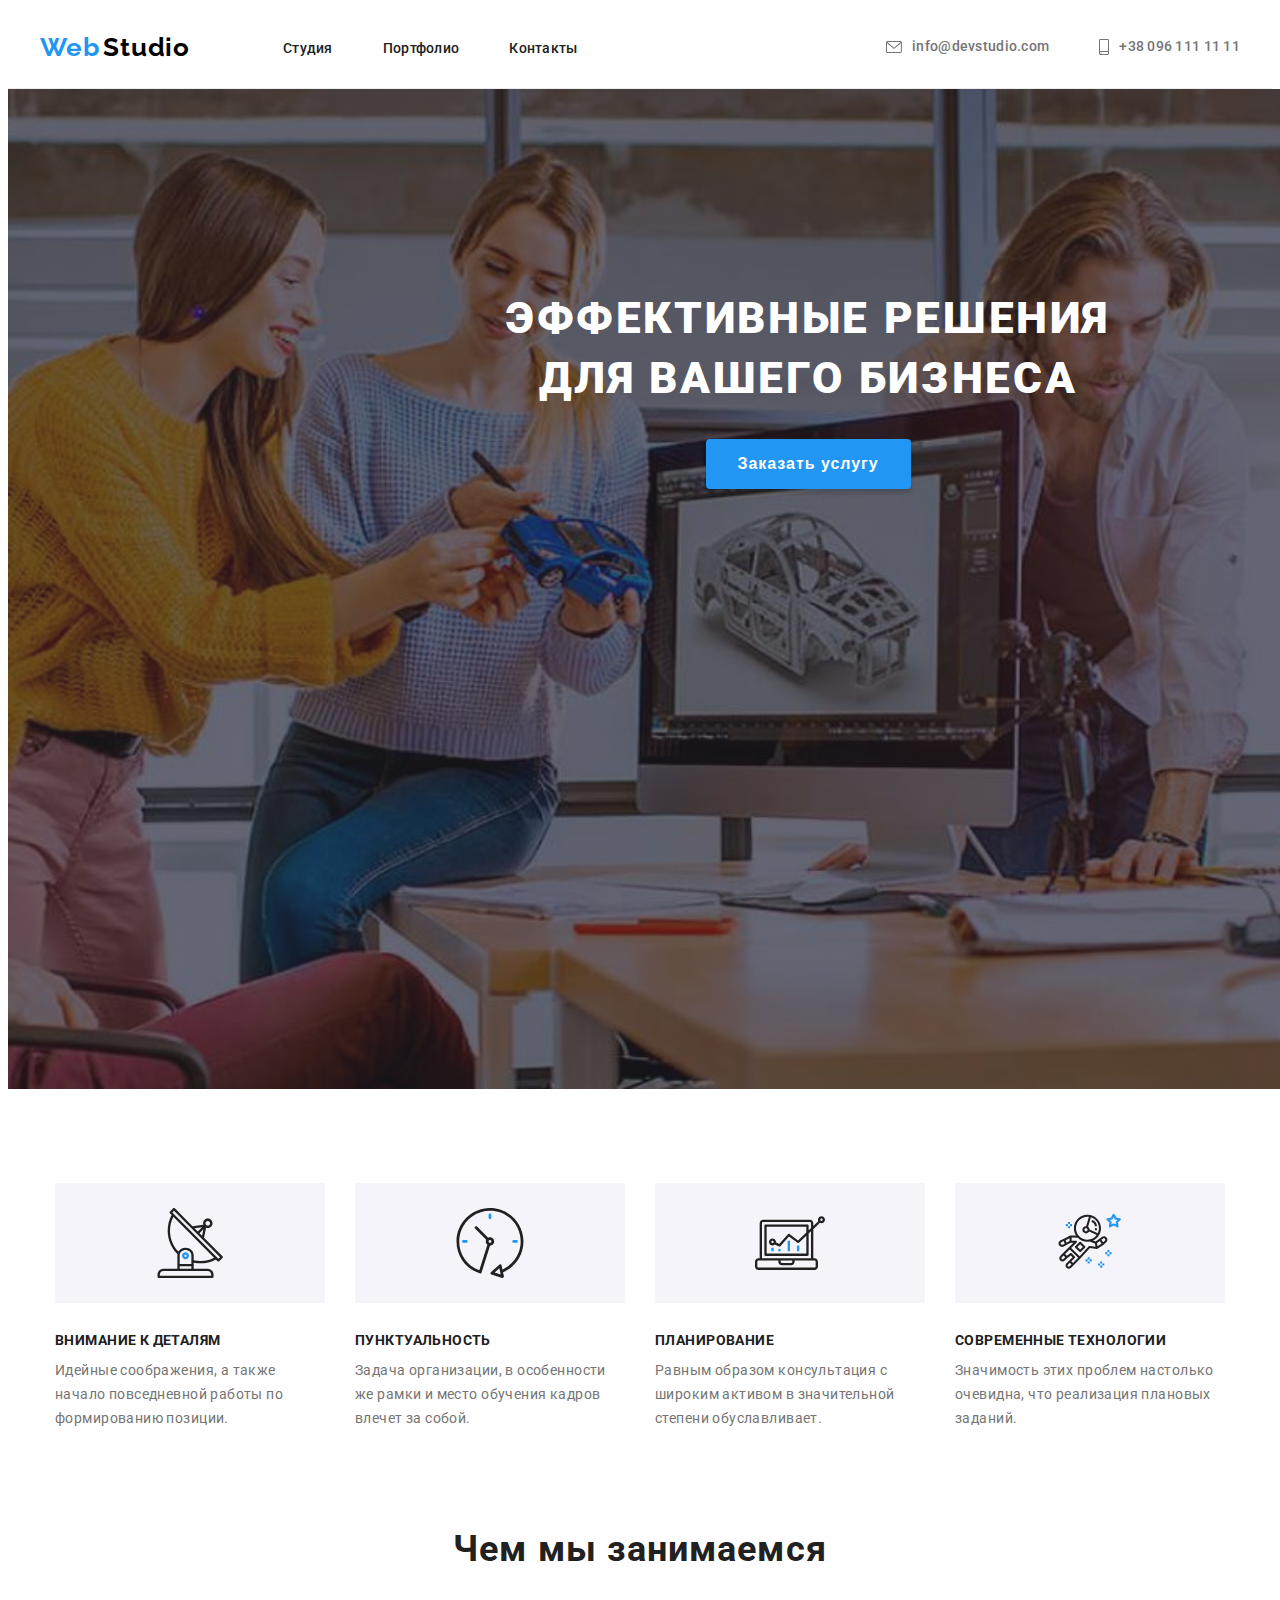
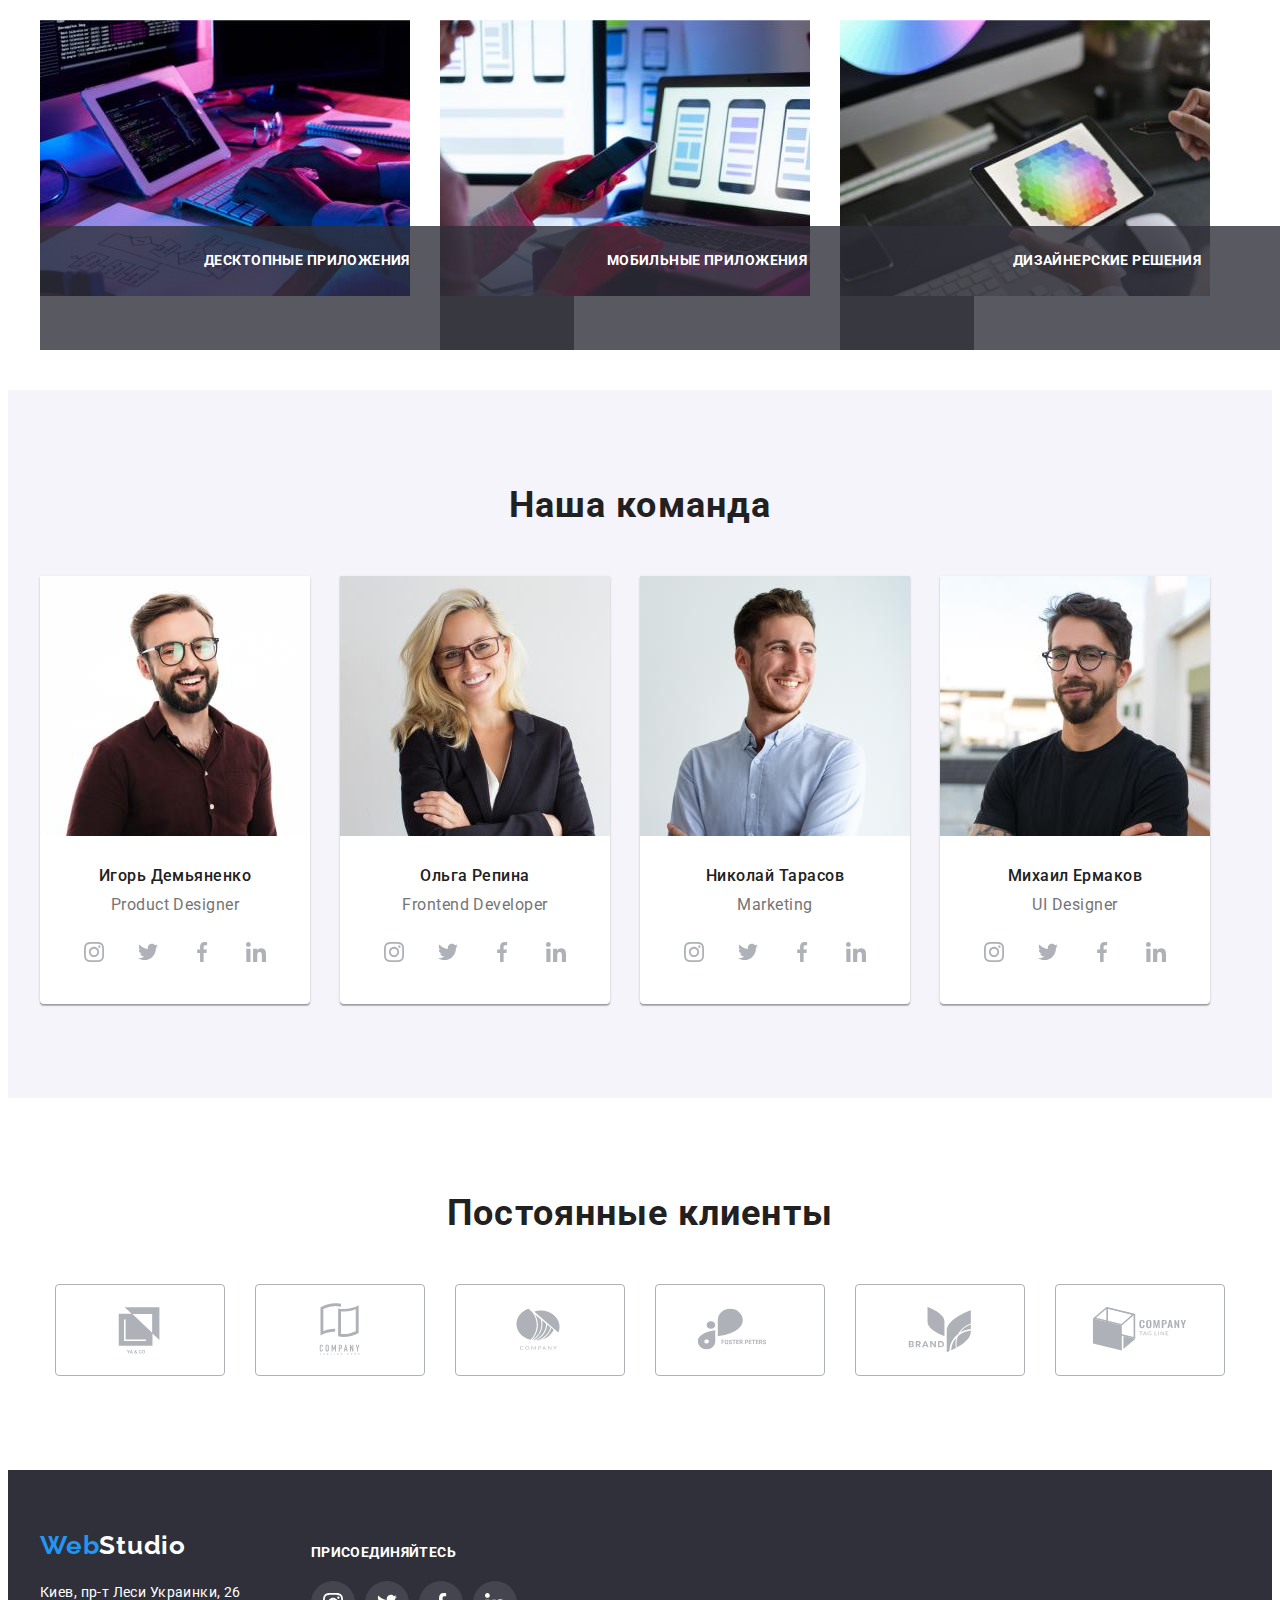
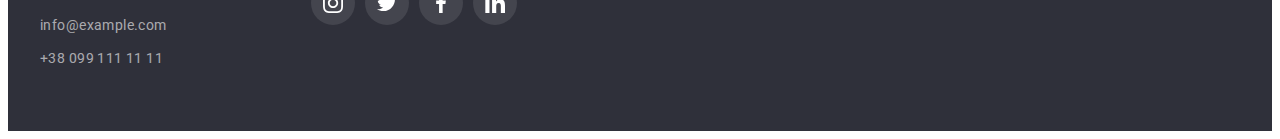
==== index.html @ 740bf36c "dz-5" ====
<!DOCTYPE html>
<html lang="ru">

<head>
  <meta charset="UTF-8" />
  <meta http-equiv="X-UA-Compatible" content="IE=edge" />
  <meta name="viewport" content="width=device-width, initial-scale=1.0" />
  <title>Document</title>
  <link rel="preconnect" href="https://fonts.googleapis.com" />
  <link rel="preconnect" href="https://fonts.gstatic.com" crossorigin />
  <link rel="preconnect" href="https://fonts.googleapis.com" />
  <link rel="preconnect" href="https://fonts.gstatic.com" crossorigin />
  <link href="https://fonts.googleapis.com/css2?family=Raleway:wght@700&family=Roboto:wght@400;500;700;900&display=swap"
    rel="stylesheet" />
  <link rel="stylesheet" href="https://cdnjs.cloudflare.com/ajax/libs/modern-normalize/1.1.0/modern-normalize.min.css"
    integrity="sha512-wpPYUAdjBVSE4KJnH1VR1HeZfpl1ub8YT/NKx4PuQ5NmX2tKuGu6U/JRp5y+Y8XG2tV+wKQpNHVUX03MfMFn9Q=="
    crossorigin="anonymous" referrerpolicy="no-referrer" />
  <link rel="stylesheet" href="css/styles.css" />
</head>

<body>
  <header>

    <div class="header-container container">
      <nav class="header-nav">
        <div class="header-logo">
          <a href="" class="link">
            <span class="logo-first">Web</span>
            <span class="logo-second-dark">Studio</span>
          </a>
        </div>
        <ul class="header-nav list">
          <li class="header-nav-item">
            <a href="" class="link menu-link change-color">Студия</a>
          </li>
          <li class="header-nav-item">
            <a href="portfolio.html" class="link menu-link change-color">Портфолио</a>
          </li>
          <li class="header-nav-item">
            <a href="" class="link menu-link change-color">Контакты</a>
          </li>
        </ul>
      </nav>
      <ul class="list header-contact">
        <li class="header-contact-item">
          <a href="mailto:info@devstudio.com" class="link contact-link change-color">
            <svg class="header-contact-icon" width="16" height="12">
              <use href="./images/sprite.svg#icon-envelope">
              </use>
            </svg>info@devstudio.com</a>
        </li>
        <li class="header-contact-item">
          <a href="tel:+38096111111" class="link contact-link change-color"><svg class="header-contact-icon" width="10"
              height="16">
              <use href="./images/sprite.svg#icon-smartphone">
              </use>
            </svg>+38 096 111 11 11</a>
        </li>
      </ul>
    </div>
  </header>
  <main>
    <section class="background-color hero">
      <div class="container hero-container">
        <h1 class="hero-title">
          Эффективные решения для вашего бизнеса
        </h1>
        <button class="hero-btn" type="button" data-modal-open>Заказать услугу</button>
      </div>
    </section>
    <section class="section">
      <div class="container benefits-container">
        <h2 class="visually-hidden"></h2>
        <ul class="list container benefits-list">
          <li class="benefits-item">
            <a href="" class="benefits-link">
              <svg class="benefits-icon" width="70" height="70">
                <use href="./images/sprite.svg#icon-antenna">
                </use>
              </svg>
            </a>
            <h3 class="benefits-title">Внимание к деталям</h3>
            <p class="benefits-text">
              Идейные соображения, а также начало повседневной работы по
              формированию позиции.
            </p>
          </li>
          <li class="benefits-item">
            <a href="" class="benefits-link">
              <svg class="benefits-icon" width="70" height="70">
                <use href="./images/sprite.svg#icon-clock">
                </use>
              </svg>
            </a>
            <h3 class="benefits-title">Пунктуальность</h3>
            <p class="benefits-text">
              Задача организации, в особенности же рамки и место обучения кадров
              влечет за собой.
            </p>
          </li>
          <li class="benefits-item">
            <a href="" class="benefits-link">
              <svg class="benefits-icon" width="70" height="70">
                <use href="./images/sprite.svg#icon-diagram">
                </use>
              </svg>
            </a>
            <h3 class="benefits-title">Планирование</h3>
            <p class="benefits-text">
              Равным образом консультация с широким активом в значительной
              степени обуславливает.
            </p>
          </li>
          <li class="benefits-item">
            <a href="" class="benefits-link">
              <svg class="benefits-icon" width="70" height="70">
                <use href="./images/sprite.svg#icon-astronavt">
                </use>
              </svg>
            </a>
            <h3 class="benefits-title">Современные технологии</h3>
            <p class="benefits-text">
              Значимость этих проблем настолько очевидна, что реализация
              плановых заданий.
            </p>
          </li>
        </ul>
      </div>
    </section>
    <section class="works">
      <div class="container works-container">
        <h2 class="section-title-second works-title">Чем мы занимаемся</h2>
        <ul class="list works-list">
          <li class="works-item">
            <div class="work-picture-text">
              <img src="./images/work1.jpg" alt="Верстка" width="370" height="294" />
              <p class="work-text">Десктопные приложения</p>
            </div>
          </li>
          <li class="works-item">
            <div class="work-picture-text">
              <img src="./images/work2.jpg" alt="Тестирование" width="370" height="294" />
              <p class="work-text">Мобильные приложения</p>
            </div>
          </li>
          <li class="works-item">
            <div class="work-picture-text">
              <img src="./images/work3.jpg" alt="Дизайн" width="370" height="294" />
              <p class="work-text">Дизайнерские решения</p>
            </div>
          </li>
        </ul>
      </div>
    </section>
    <section class="section command-section">
      <div class="container">
        <h2 class="section-title-second command-title">Наша команда</h2>
        <ul class="list command-list">
          <li class="command-item">
            <img src="./images/team1.jpg" alt="Дизайнер" width="270" height="260" />
            <div class="command-item-name">
              <h3 class="command-name">Игорь Демьяненко</h3>
              <p lang="en" class="command-position">Product Designer</p>
              <ul class="command-social list social-list">
                <li class="social-item">
                  <a href="" class="social-link">
                    <svg class="social-icon" width="20" height="20">
                      <use href="./images/sprite.svg#icon-instagram">
                      </use>
                    </svg>
                  </a>
                </li>
                <li class="social-item">
                  <a href="" class="social-link">
                    <svg class="social-icon" width="20" height="20">
                      <use href="./images/sprite.svg#icon-twitter">
                      </use>
                    </svg>
                  </a>
                </li>
                <li class="social-item">
                  <a href="" class="social-link">
                    <svg class="social-icon" width="20" height="20">
                      <use href="./images/sprite.svg#icon-facebook">
                      </use>
                    </svg>
                  </a>
                </li>
                <li class="social-item">
                  <a href="" class="social-link">
                    <svg class="social-icon" width="20" height="20">
                      <use href="./images/sprite.svg#icon-linkedin">
                      </use>
                    </svg>
                  </a>
                </li>
              </ul>
            </div>
          </li>
          <li class="command-item">
            <img src="./images/team2.jpg" alt="Разработчик" width="270" height="260" />
            <div class="command-item-name">
              <h3 class="command-name">Ольга Репина</h3>
              <p lang="en" class="command-position">Frontend Developer</p>
              <ul class="command-social list social-list">
                <li class="social-item">
                  <a href="" class="social-link">
                    <svg class="social-icon" width="20" height="20">
                      <use href="./images/sprite.svg#icon-instagram">
                      </use>
                    </svg>
                  </a>
                </li>
                <li class="social-item">
                  <a href="" class="social-link">
                    <svg class="social-icon" width="20" height="20">
                      <use href="./images/sprite.svg#icon-twitter">
                      </use>
                    </svg>
                  </a>
                </li>
                <li class="social-item">
                  <a href="" class="social-link">
                    <svg class="social-icon" width="20" height="20">
                      <use href="./images/sprite.svg#icon-facebook">
                      </use>
                    </svg>
                  </a>
                </li>
                <li class="social-item">
                  <a href="" class="social-link">
                    <svg class="social-icon" width="20" height="20">
                      <use href="./images/sprite.svg#icon-linkedin">
                      </use>
                    </svg>
                  </a>
                </li>
              </ul>
            </div>
          </li>
          <li class="command-item">
            <img src="./images/team3.jpg" alt="Маркетлог" width="270" height="260" />
            <div class="command-item-name">
              <h3 class="command-name">Николай Тарасов</h3>
              <p lang="en" class="command-position">Marketing</p>
              <ul class="command-social list social-list">
                <li class="social-item">
                  <a href="" class="social-link">
                    <svg class="social-icon" width="20" height="20">
                      <use href="./images/sprite.svg#icon-instagram">
                      </use>
                    </svg>
                  </a>
                </li>
                <li class="social-item">
                  <a href="" class="social-link">
                    <svg class="social-icon" width="20" height="20">
                      <use href="./images/sprite.svg#icon-twitter">
                      </use>
                    </svg>
                  </a>
                </li>
                <li class="social-item">
                  <a href="" class="social-link">
                    <svg class="social-icon" width="20" height="20">
                      <use href="./images/sprite.svg#icon-facebook">
                      </use>
                    </svg>
                  </a>
                </li>
                <li class="social-item">
                  <a href="" class="social-link">
                    <svg class="social-icon" width="20" height="20">
                      <use href="./images/sprite.svg#icon-linkedin">
                      </use>
                    </svg>
                  </a>
                </li>
              </ul>
            </div>
          </li>
          <li class="command-item">
            <img src="./images/team4.jpg" alt="Проектировщик" width="270" height="260" />
            <div class="command-item-name">
              <h3 class="command-name">Михаил Ермаков</h3>
              <p lang="en" class="command-position">UI Designer</p>
              <ul class="command-social list social-list">
                <li class="social-item">
                  <a href="" class="social-link">
                    <svg class="social-icon" width="20" height="20">
                      <use href="./images/sprite.svg#icon-instagram">
                      </use>
                    </svg>
                  </a>
                </li>
                <li class="social-item">
                  <a href="" class="social-link">
                    <svg class="social-icon" width="20" height="20">
                      <use href="./images/sprite.svg#icon-twitter">
                      </use>
                    </svg>
                  </a>
                </li>
                <li class="social-item">
                  <a href="" class="social-link">
                    <svg class="social-icon" width="20" height="20">
                      <use href="./images/sprite.svg#icon-facebook">
                      </use>
                    </svg>
                  </a>
                </li>
                <li class="social-item">
                  <a href="" class="social-link">
                    <svg class="social-icon" width="20" height="20">
                      <use href="./images/sprite.svg#icon-linkedin">
                      </use>
                    </svg>
                  </a>
                </li>
              </ul>
            </div>
          </li>
        </ul>
      </div>
    </section>
    <section class="section">
      <div class="container">
        <h2 class="section-title-second client-title">Постоянные клиенты</h2>
        <ul class="client-list list">
          <li class="client-item">
            <a href="" class="client-link">
              <svg class="client-icon" width="106" height="60">
                <use href="./images/sprite.svg#icon-Logo-01">
                </use>
              </svg>
            </a>
          </li>
          <li class="client-item">
            <a href="" class="client-link">
              <svg class="client-icon" width="106" height="60">
                <use href="./images/sprite.svg#icon-Logo-02">
                </use>
              </svg>
            </a>
          </li>
          <li class="client-item">
            <a href="" class="client-link">
              <svg class="client-icon" width="106" height="60">
                <use href="./images/sprite.svg#icon-Logo-03">
                </use>
              </svg>
            </a>
          </li>
          <li class="client-item">
            <a href="" class="client-link">
              <svg class="client-icon" width="106" height="60">
                <use href="./images/sprite.svg#icon-Logo-04">
                </use>
              </svg>
            </a>
          </li>
          <li class="client-item">
            <a href="" class="client-link">
              <svg class="client-icon" width="106" height="60">
                <use href="./images/sprite.svg#icon-Logo-05">
                </use>
              </svg>
            </a>
          </li>
          <li class="client-item">
            <a href="" class="client-link">
              <svg class="client-icon" width="106" height="60">
                <use href="./images/sprite.svg#icon-Logo-06">
                </use>
              </svg>
            </a>
          </li>
        </ul>
      </div>
    </section>
  </main>

  <footer class="background-color">
    <div class="container footer-container">
      <div class="footer-left">
        <div class="footer-logo">
          <a href="" class="link">
            <span class="logo-first">Web</span><span class="logo-second-light">Studio</span>
          </a>
        </div>
        <div class="footer-contact">
          <ul class="list footer-list">
            <li class="footer-item">
              <a href="" class="link footer-adress change-color">Киев, пр-т Леси Украинки, 26</a>
            </li>
            <li class="footer-item">
              <a href="mailto:info@example.com" class="link footer-mail change-color">info@example.com</a>
            </li>
            <li class="footer-item">
              <a href="tel:+38099111111" class="link footer-tel change-color">+38 099 111 11 11</a>
            </li>
          </ul>
        </div>
      </div>
      <div class="welcom">
        <p class="welcom-title">присоединяйтесь</p>
        <ul class="footer-social list social-list">
          <li class="footer-social-item">
            <a href="" class="footer-social-link">
              <svg class="footer-social-icon" width="20" height="20">
                <use href="./images/sprite.svg#icon-instagram">
                </use>
              </svg>
            </a>
          </li>
          <li class="footer-social-item">
            <a href="" class="footer-social-link">
              <svg class="footer-social-icon" width="20" height="20">
                <use href="./images/sprite.svg#icon-twitter">
                </use>
              </svg>
            </a>
          </li>
          <li class="footer-social-item">
            <a href="" class="footer-social-link">
              <svg class="footer-social-icon" width="20" height="20">
                <use href="./images/sprite.svg#icon-facebook">
                </use>
              </svg>
            </a>
          </li>
          <li class="footer-social-item">
            <a href="" class="footer-social-link">
              <svg class="footer-social-icon" width="20" height="20">
                <use href="./images/sprite.svg#icon-linkedin">
                </use>
              </svg>
            </a>
          </li>
        </ul>
      </div>
    </div>
  </footer>
  <div class="backdrop is-hidden" data-modal>
    <div class="modal">
      <button type="button" class="modal-btn" data-modal-close>
        <svg class="modal-close-icon" width="18" height="18">
          <use href="./images/sprite.svg#icon-close">
          </use>
        </svg>
      </button>
    </div>
  </div>
  <script src="/js/modal.js"></script>
</body>

</html>
---- css/styles.css ----
:root {
  --backgrоund-color: #2f303a;
  --title-color: #ffffff;
  --text-light-color: #ffffff;
  --text-dark-color: #000000;
  --text-second-color: #212121;
  --text-third-color: #757575;
  --accent-color: #2196f3;
}
p,
h1,
h2,
h3,
h4,
h5,
h6 {
  margin: 0;
}
ul {
  margin: 0;
  padding: 0;
}
button {
  cursor: pointer;
}

body {
  font-family: "Roboto", sans-serif;
  color: var(--text-second-color);
}

img {
  display: block;
  height: auto;
  max-width: 100%;
}
.container {
  width: 1200px;
  padding-left: 15px;
  padding-right: 15px;
  margin: 0 auto;
}
.section {
  padding-top: 94px;
  padding-bottom: 94px;
}

.list {
  list-style: none;
}
.link {
  text-decoration: none;
}
.logo-first {
  font-family: Raleway, sans-serif;
  font-style: normal;
  font-weight: bold;
  font-size: 26px;
  line-height: 1.19;
  letter-spacing: 0.03em;
  color: var(--accent-color);
}
.logo-second-dark {
  font-family: Raleway, sans-serif;
  font-style: normal;
  font-weight: bold;
  font-size: 26px;
  line-height: 1.19;
  letter-spacing: 0.03em;
  color: var(--text-dark-color);
}
.logo-second-light {
  font-family: Raleway, sans-serif;
  font-style: normal;
  font-weight: bold;
  font-size: 26px;
  line-height: 1.19;
  letter-spacing: 0.03em;
  color: var(--text-light-color);
}
.background-color {
  background-color: var(--backgrоund-color);
}
.section-title-second {
  font-weight: bold;
  font-size: 36px;
  line-height: 1.17;
  text-align: center;
  letter-spacing: 0.03em;
}
.change-color {
  transition-property: color;
  transition-duration: 250ms;
  transition-timing-function: cubic-bezier(0.4, 0, 0.2, 1);
}
.change-color:hover,
.change-color:focus {
  color: var(--accent-color);
}
.change-pf-btn:hover,
.change-pf-btn:focus {
  color: var(--text-light-color);
  background-color: var(--accent-color);
  box-shadow: 0px 3px 1px rgba(0, 0, 0, 0.1), 0px 1px 2px rgba(0, 0, 0, 0.08),
    0px 2px 2px rgba(0, 0, 0, 0.12);
}
.visually-hidden {
  position: absolute;
  width: 0px;
  height: 0px;
  margin: -1px;
  padding: 0;
  overflow: hidden;
  border: 0;
  clip: rect(0 0 0 0);
}

/*---------header-----------*/
header {
  box-sizing: border-box;
  padding-top: 24px;
  padding-bottom: 25px;
  border-bottom: 1px solid #ececec;
}
.header-container {
  display: flex;
  align-items: center;
}
.header-logo {
  margin-right: 93px;
}
.header-nav {
  display: flex;
}
.header-nav {
  display: flex;
  align-items: center;
}
.header-nav-item:not(:last-child) {
  margin-right: 50px;
}
.header-contact {
  display: flex;
  margin-left: auto;
  text-decoration: none;
}
.header-contact-item {
  display: flex;
}

.header-contact-item:not(:last-child) {
  margin-right: 50px;
}
.header-contact-link {
  display: flex;
}
.header-contact-icon {
  fill: var(--text-third-color);
  text-decoration: none;
  margin-right: 10px;
  transition-property: fill;
  transition-duration: 250ms;
  transition-timing-function: cubic-bezier(0.4, 0, 0.2, 1);
}

.menu-link {
  font-weight: 500;
  font-size: 14px;
  line-height: 1.14;
  letter-spacing: 0.02em;
  color: var(--text-second-color);
  position: relative;
  display: inline-block;
  transition-property: color, fill;
  transition-duration: 250ms;
  transition-timing-function: cubic-bezier(0.4, 0, 0.2, 1);
}
.menu-link::after {
  display: block;
  position: absolute;
  content: "";
  width: 100%;
  height: 0;
  left: 0;
  bottom: -32px;
  background: var(--accent-color);
  border-radius: 2px;
  transition-property: height;
  transition-duration: 250ms;
  transition-timing-function: cubic-bezier(0.4, 0, 0.2, 1);
}

.menu-link:hover:after,
.menu-link:focus:after {
  height: 4px;
}

.contact-link {
  font-weight: 500;
  font-size: 14px;
  line-height: 1.14;
  letter-spacing: 0.02em;
  color: var(--text-third-color);
  display: flex;
  align-items: center;
  transition: color 300ms linear;
}

.change-color:hover .header-contact-icon,
.change-color:focus .header-contact-icon {
  fill: var(--accent-color);
}

/*---------hero-----------*/
.hero {
  padding-top: 200px;
  padding-bottom: 200px;
  width: 1600px;
  height: 600px;
  left: 0px;
  top: 80px;
  background-image: linear-gradient(
      90deg,
      rgba(2, 0, 36, 1) 0%,
      rgba(9, 9, 121, 1) 0%,
      rgba(47, 48, 58, 0.4) 0%
    ),
    url(../images/hero-01.jpg);
  background-repeat: no-repeat;
  background-size: cover;
  background-position: center;
  margin: 0 auto;
}

.hero-title {
  font-weight: 900;
  font-size: 44px;
  line-height: 1.36;
  text-align: center;
  letter-spacing: 0.06em;
  text-transform: uppercase;
  color: var(--title-color);
  display: flex;
  width: 696px;
  margin: 0px auto 30px auto;
}
.hero-btn {
  background-color: var(--accent-color);
  font-weight: bold;
  font-size: 16px;
  line-height: 1.875;
  align-items: center;
  text-align: center;
  letter-spacing: 0.06em;
  color: var(--text-light-color);
  display: flex;
  padding: 10px 32px;
  margin: 0 auto;
  box-shadow: 0px 4px 4px rgba(0, 0, 0, 0.15);
  border: none;
  border-radius: 4px;
}

/*---------benefits-----------*/
.benefits-container {
  display: flex;
}
.benefits-list {
  display: flex;
  margin-right: -30px;
}
.benefits-item {
  flex-basis: (calc(100% - 90px) / 4);
  margin-right: 30px;
}
.benefits-item:last-child {
  margin-right: 0;
}
.benefits-link {
  width: 270px;
  height: 120px;
  background-color: #f5f4fa;
  display: flex;
  align-items: center;
  justify-content: center;
  margin-bottom: 30px;
}

.benefits-title {
  font-weight: bold;
  font-size: 14px;
  line-height: 1.14;
  letter-spacing: 0.03em;
  text-transform: uppercase;
  width: 270px;
  height: 16px;
  margin-bottom: 10px;
}
.benefits-text {
  font-size: 14px;
  line-height: 1.71;
  letter-spacing: 0.03em;
  color: var(--text-third-color);
  width: 270px;
  height: 75px;
}

/*---------works-----------*/
.works {
  padding-bottom: 94px;
}
.works-title {
  text-align: center;
  margin: 0px auto 50px auto;
}
.works-list {
  display: flex;
}
.works-item {
  flex-basis: (calc(100% - 60px) / 3);
  margin-right: 30px;
}
.works-item:last-child {
  margin-right: 0;
}
.work-picture-text {
  position: relative;
  box-sizing: border-box;
}
.work-text {
  position: absolute;
  bottom: 70px;
  left: 0;
  color: var(--text-light-color);
  font-weight: 700;
  font-size: 14px;
  line-height: 1.14;
  text-align: center;
  letter-spacing: 0.03em;
  text-transform: uppercase;
  background-color: rgba(47, 48, 58, 0.8);
  height: 70px;
  width: 370px;
  padding: 27px 82px;
  transform: translateY(100%);
}

/*---------command-----------*/
.command-section {
  background: #f5f4fa;
}

.command-title {
  text-align: center;
  margin: 0px auto 50px auto;
}
.command-list {
  display: flex;
}
.command-item {
  flex-basis: (calc(100% - 90px) / 4);
  margin-right: 30px;
  background: #ffffff;
  box-shadow: 0px 1px 3px rgba(0, 0, 0, 0.12), 0px 1px 1px rgba(0, 0, 0, 0.14),
    0px 2px 1px rgba(0, 0, 0, 0.2);
  border-radius: 0px 0px 4px 4px;
}
.command-item:last-child {
  margin-right: 0;
}
.command-item-name {
  padding-top: 30px;
  padding-bottom: 30px;
}
.command-name {
  font-weight: 500;
  font-size: 16px;
  line-height: 1.19;
  text-align: center;
  letter-spacing: 0.03em;
  margin-bottom: 10px;
}
.command-position {
  font-size: 16px;
  line-height: 1.19;
  text-align: center;
  letter-spacing: 0.03em;
  color: var(--text-third-color);
  margin-bottom: 16px;
}
.social-list {
  display: flex;
  justify-content: center;
}
.social-item {
  width: 44px;
  height: 44px;
  margin-right: 10px;
}

.social-item:last-child {
  margin-right: 0;
}
.social-icon {
  fill: #afb1b8;
  transition-property: fill;
  transition-duration: 250ms;
  transition-timing-function: cubic-bezier(0.4, 0, 0.2, 1);
}
.social-link {
  width: 100%;
  height: 100%;
  background-color: var(--text-light-color);
  border-radius: 50%;
  display: flex;
  align-items: center;
  justify-content: center;
  transition-property: background-color;
  transition-duration: 250ms;
  transition-timing-function: cubic-bezier(0.4, 0, 0.2, 1);
}
.social-link:hover,
.social-link:focus {
  background-color: var(--accent-color);
}

.social-link:hover .social-icon,
.social-link:focus .social-icon {
  fill: var(--text-light-color);
}

/*---------client-----------*/
.client-title {
  text-align: center;
  margin: 0px auto 50px auto;
}

.client-list {
  display: flex;
  justify-content: center;
}
.client-item {
  width: 170px;
  height: 92px;
  margin-right: 30px;
  display: flex;
  align-items: center;
  justify-content: center;
}
.client-item:last-child {
  margin-right: 0;
}
.client-icon {
  fill: #afb1b8;
  transition-property: fill;
  transition-duration: 250ms;
  transition-timing-function: cubic-bezier(0.4, 0, 0.2, 1);
}
.client-link {
  width: 100%;
  height: 100%;
  display: flex;
  align-items: center;
  justify-content: center;
  border: 1px solid;
  border-color: #afb1b8;
  box-sizing: border-box;
  border-radius: 4px;
  transition-property: border-color;
  transition-duration: 250ms;
  transition-timing-function: cubic-bezier(0.4, 0, 0.2, 1);
}

.client-link:hover,
.client-link:focus {
  outline: none;
  border-color: var(--accent-color);
}

.client-link:hover .client-icon,
.client-link:focus .client-icon {
  fill: var(--accent-color);
}

/*---------footer-----------*/
footer {
  padding-top: 60px;
  padding-bottom: 60px;
}
.footer-item {
  margin-bottom: 9px;
}
.footer-item:last-child {
  margin-bottom: 0;
}
.footer-logo {
  margin-bottom: 20px;
}
.footer-adress {
  font-size: 14px;
  line-height: 1.71;
  letter-spacing: 0.03em;
  color: var(--text-light-color);
  transition-property: color;
  transition-duration: 250ms;
  transition-timing-function: cubic-bezier(0.4, 0, 0.2, 1);
}
.footer-mail {
  font-size: 14px;
  line-height: 1.71;
  letter-spacing: 0.03em;
  color: rgba(255, 255, 255, 0.6);
}
.footer-tel {
  font-size: 14px;
  line-height: 1.71;
  letter-spacing: 0.03em;
  color: rgba(255, 255, 255, 0.6);
}
.footer-container {
  display: flex;
}
.welcom {
  margin-left: 70px;
}
.welcom-title {
  font-family: Roboto;
  font-weight: bold;
  font-size: 14px;
  line-height: 1.14;
  letter-spacing: 0.03em;
  text-transform: uppercase;
  color: #ffffff;
  margin-bottom: 20px;
  margin-top: 15px;
}
.footer-social-list {
  display: flex;
  justify-content: center;
}
.footer-social-item {
  width: 44px;
  height: 44px;
  margin-right: 10px;
}
.footer-social-item:last-child {
  margin-right: 0;
}
.footer-social-icon {
  fill: var(--text-light-color);
}
.footer-social-link {
  width: 100%;
  height: 100%;
  background-color: rgba(255, 255, 255, 0.1);
  border-radius: 50%;
  display: flex;
  align-items: center;
  justify-content: center;
  transition-property: background-color;
  transition-duration: 250ms;
  transition-timing-function: cubic-bezier(0.4, 0, 0.2, 1);
}

.footer-social-link:hover,
.footer-social-link:focus {
  background-color: var(--accent-color);
}

/*---------portfolio-----------*/

.btn-container {
  margin-bottom: 35px;
}
.portfolio {
  margin-left: -30px;
  margin-bottom: -30px;
}
.btn-list {
  padding-bottom: 16px;
  display: flex;
  justify-content: center;
}
.btn-item:not(:last-child) {
  margin-right: 8px;
}
.btn-item:last-child {
  margin-right: 0;
}

.pf-btn {
  font-family: Roboto;
  font-weight: 500;
  font-size: 16px;
  line-height: 1.625;
  text-align: center;
  letter-spacing: 0.03em;
  color: var(--text-second-color);
  background-color: #f5f4fa;
  border: none;
  height: 38px;
  padding: 6px 22px;
  border-radius: 4px;
  transition-property: color, background-color, box-shadow;
  transition-duration: 250ms;
  transition-timing-function: cubic-bezier(0.4, 0, 0.2, 1);
}

.pf-list {
  display: flex;
  flex-wrap: wrap;
}
.pf-item {
  flex-basis: calc((100% - 90px) / 3);
  margin-left: 30px;
  margin-bottom: 30px;
  background: #ffffff;
  border: 1px solid #eeeeee;
  box-sizing: border-box;
  transition-property: box-shadow;
  transition-duration: 250ms;
  transition-timing-function: cubic-bezier(0.4, 0, 0.2, 1);
}
.pf-item:hover .picture-text {
  transform: translateY(0);
}

.pf-item:hover,
.pf-item:focus {
  box-shadow: 0px 1px 1px rgba(0, 0, 0, 0.12), 0px 4px 4px rgba(0, 0, 0, 0.06),
    1px 4px 6px rgba(0, 0, 0, 0.16);
}

.pf-item:nth-last-child(- n + 3) {
  margin-bottom: 0;
}
.pf-description {
  padding: 20px 24px;
  border: 1px solid #eeeeee;
}
.pf-project {
  font-weight: bold;
  font-size: 18px;
  line-height: 2;
  height: 36px;
  letter-spacing: 0.06em;
  margin-bottom: 4px;
}
.pf-group {
  font-size: 16px;
  line-height: 1.875;
  letter-spacing: 0.03em;
  height: 30px;
  color: var(--text-third-color);
}

.pf-picture-text {
  position: relative;
  box-sizing: border-box;
  overflow: hidden;
}

.picture-text {
  position: absolute;
  padding: 63px 24px;
  top: 0;
  left: 0;
  font-size: 18px;
  line-height: 1.56;
  letter-spacing: 0.03em;
  color: var(--text-light-color);
  background-color: rgba(33, 150, 243, 0.9);
  height: 100%;
  transform: translateY(100%);
  transition-property: transform;
  transition-duration: 250ms;
  transition-timing-function: cubic-bezier(0.4, 0, 0.2, 1);
}

.backdrop {
  width: 100vw;
  height: 100vh;
  background-color: rgba(157, 164, 189, 0.5);
  position: fixed;
  top: 0;
  transition: opacity 250ms linear, visibility 250ms linear;
}

.modal {
  position: absolute;
  width: 528px;
  min-height: 581px;
  left: 50%;
  top: 50%;
  transform: translate(-50%, -50%);

  background: #ffffff;
  box-shadow: 0px 1px 3px rgba(0, 0, 0, 0.12), 0px 1px 1px rgba(0, 0, 0, 0.14),
    0px 2px 1px rgba(0, 0, 0, 0.2);
  border-radius: 4px;
}

.modal-btn {
  position: absolute;
  width: 30px;
  height: 30px;
  right: 8px;
  top: 8px;

  background: #ffffff;
  border: 1px solid rgba(0, 0, 0, 0.1);
  box-sizing: border-box;
  border-radius: 50%;
  display: flex;
  align-items: center;
  justify-content: center;
}

.backdrop.is-hidden {
  visibility: hidden;
  opacity: 0;
  pointer-events: none;
}
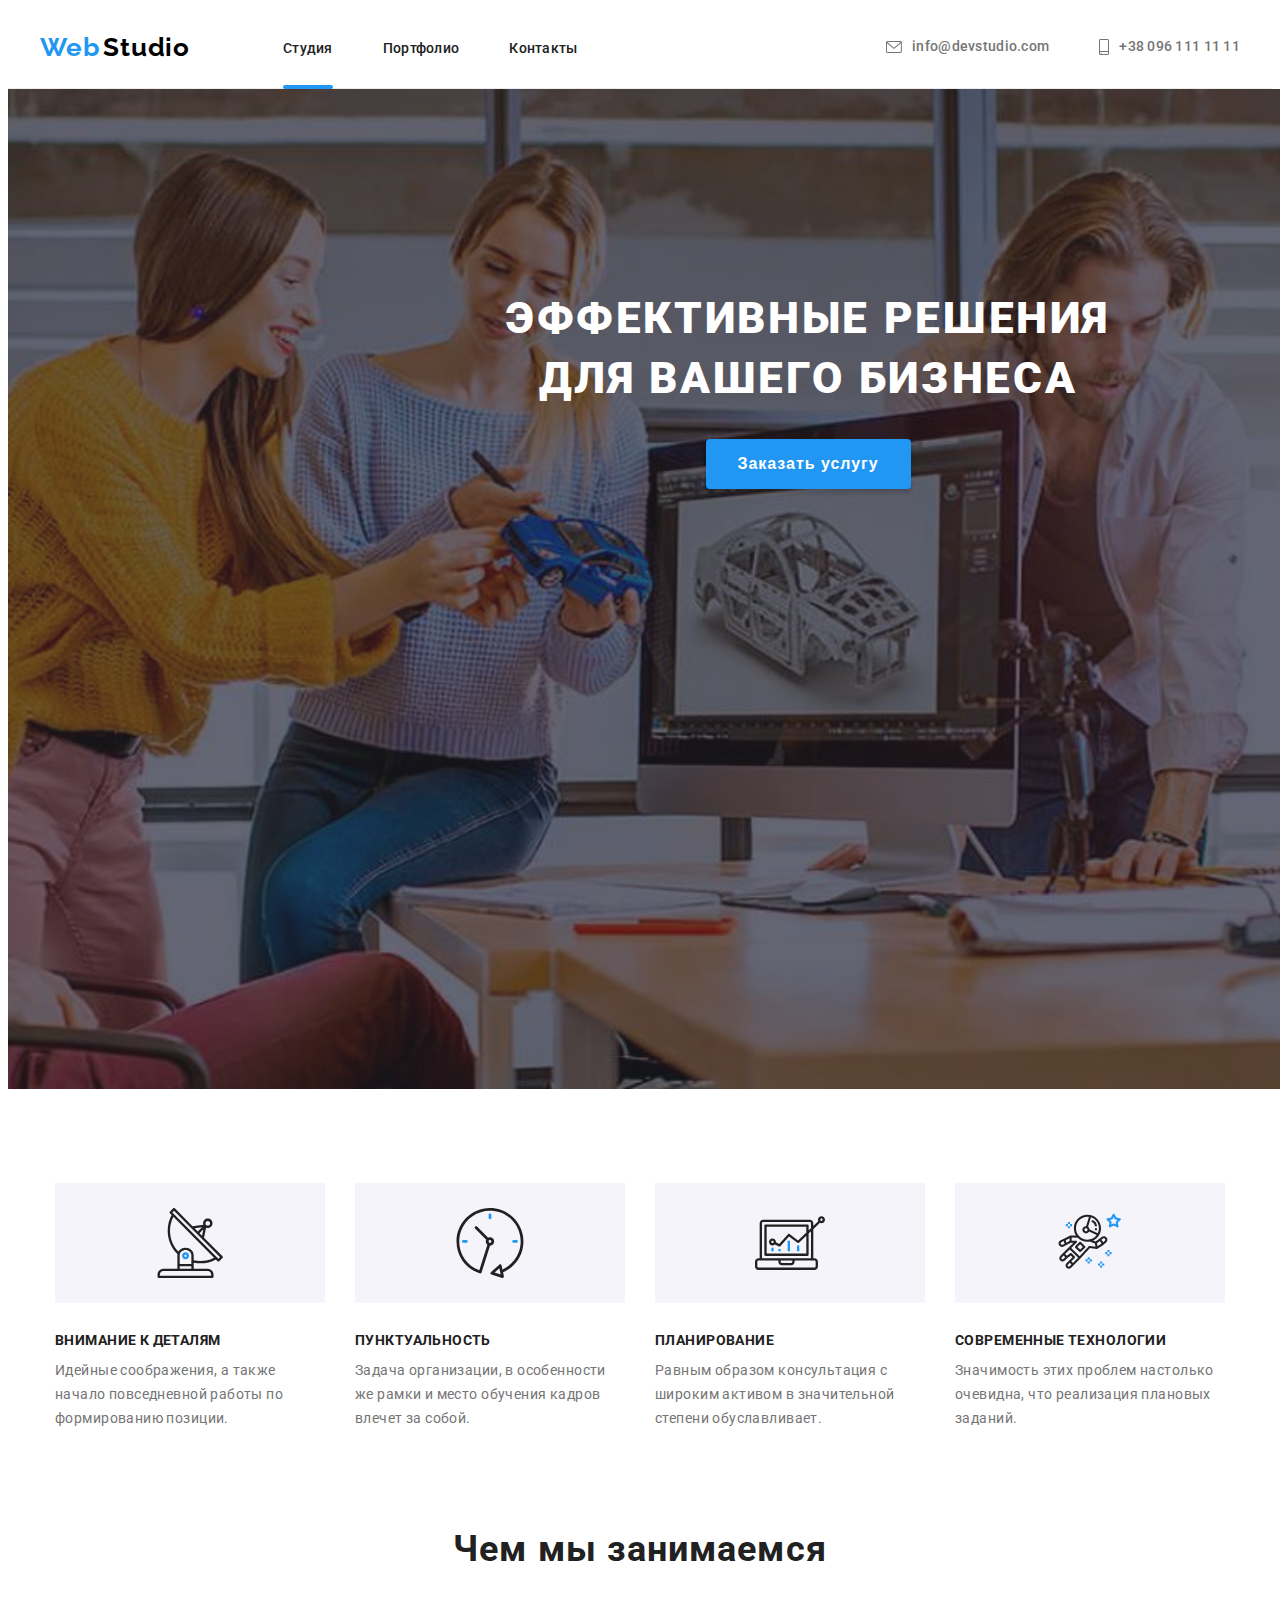
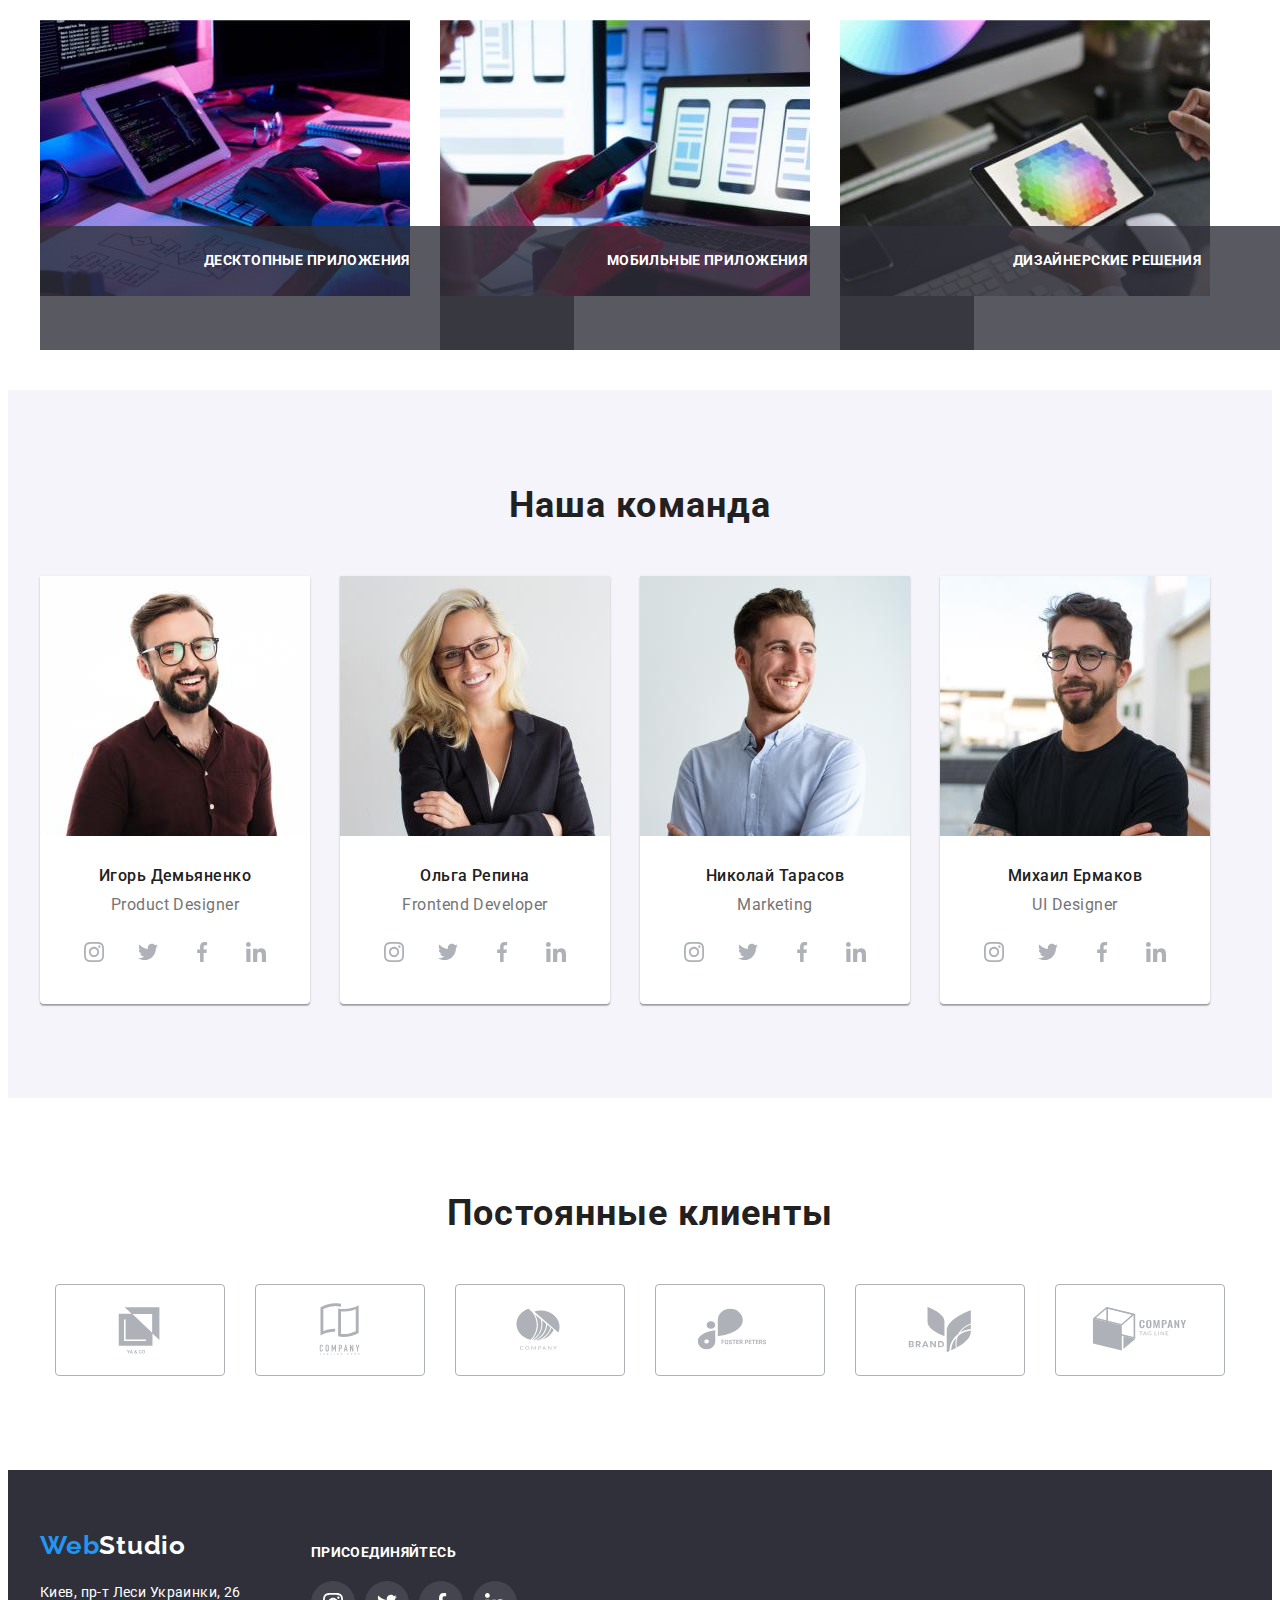
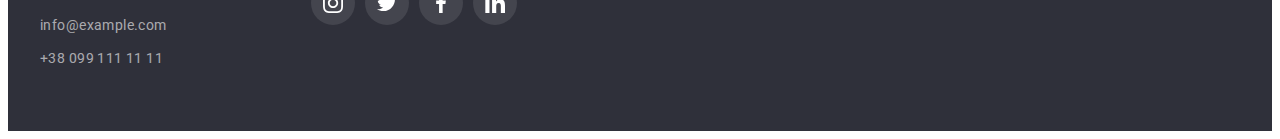
==== commit 6aab3328: "fix underline modal" ====
--- a/index.html
+++ b/index.html
@@ -31,7 +31,7 @@
         </div>
         <ul class="header-nav list">
           <li class="header-nav-item">
-            <a href="" class="link menu-link change-color">Студия</a>
+            <a href="" class="link menu-link change-color menu-link-underline">Студия</a>
           </li>
           <li class="header-nav-item">
             <a href="portfolio.html" class="link menu-link change-color">Портфолио</a>
@@ -451,7 +451,7 @@
       </button>
     </div>
   </div>
-  <script src="/js/modal.js"></script>
+  <script src="./js/modal.js"></script>
 </body>
 
 </html>--- a/css/styles.css
+++ b/css/styles.css
@@ -175,12 +175,12 @@
   transition-duration: 250ms;
   transition-timing-function: cubic-bezier(0.4, 0, 0.2, 1);
 }
-.menu-link::after {
+.menu-link-underline::after {
   display: block;
   position: absolute;
   content: "";
   width: 100%;
-  height: 0;
+  height: 4px;
   left: 0;
   bottom: -32px;
   background: var(--accent-color);
@@ -190,10 +190,10 @@
   transition-timing-function: cubic-bezier(0.4, 0, 0.2, 1);
 }
 
-.menu-link:hover:after,
+/*.menu-link:hover:after,
 .menu-link:focus:after {
   height: 4px;
-}
+}*/
 
 .contact-link {
   font-weight: 500;
@@ -721,3 +721,4 @@
   opacity: 0;
   pointer-events: none;
 }
+
